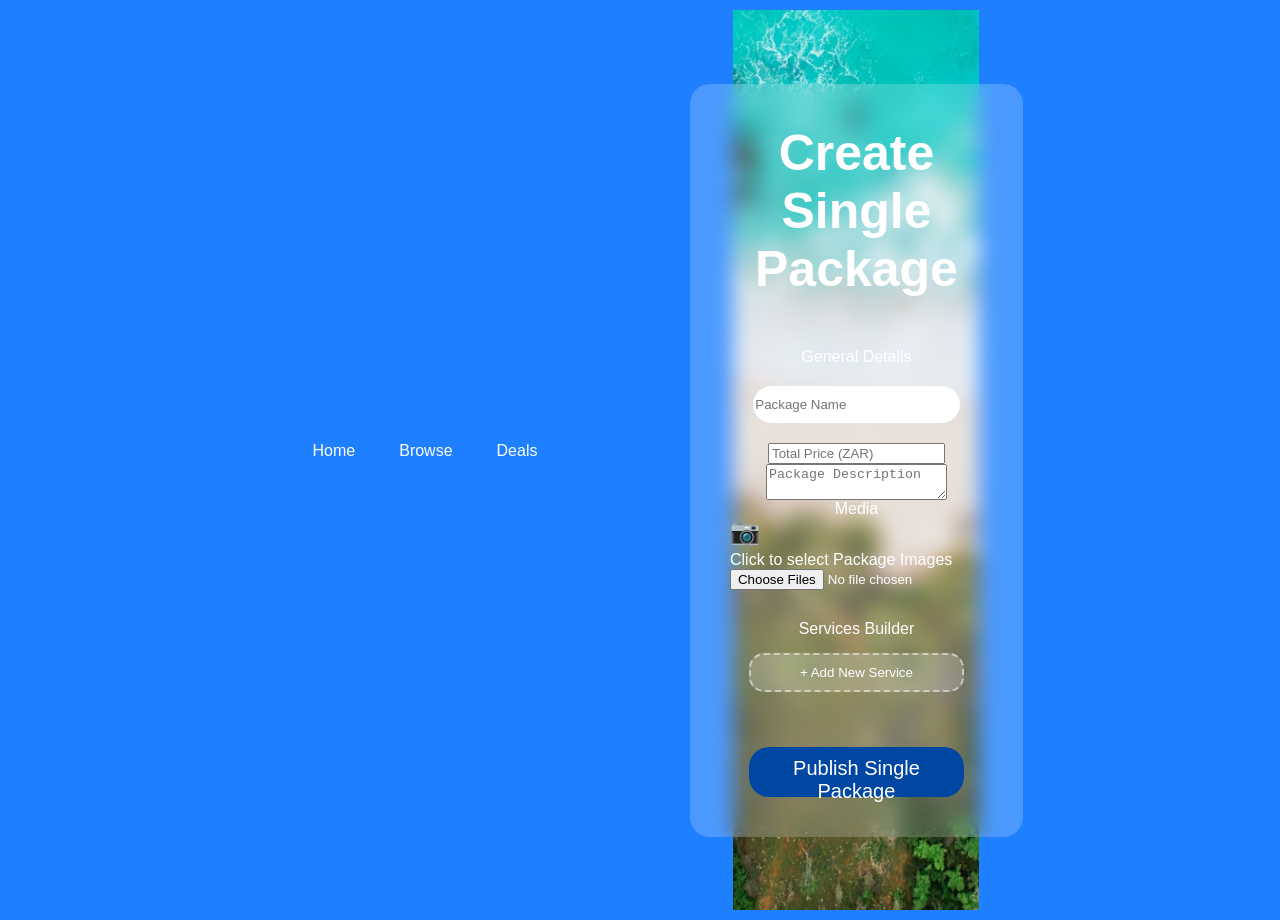
==== addPackageSingle.html @ b052892d "addPackageSingle Where a travel agency can pick prices/add services" ====
<!doctype html>
<html lang="en">
  <head>
    <meta charset="UTF-8">
    <title>Add Single Package</title>
    <link rel="stylesheet" href="css/navbar.css" />
    <link rel="stylesheet" href="css/homePage.css" />
    <link rel="stylesheet" href="css/signUp.css" />
    <link rel="stylesheet" href="css/addPackageSingle.css" />
  </head>
  <body>
    <ul>
      <li><a href="homePage.html">Home</a></li>
      <li><a href="browseProducts.html">Browse</a></li>
      <li><a href="packagesNdeals.html">Deals</a></li>
    </ul>

    <div class="page">
      <div class="left-section"></div>
      
      <div class="right-section">
        <div class="login-card">
          <form action="server/api.php" method="POST" enctype="multipart/form-data">
            <h3 style="text-align: center; width: 100%; margin-top: 0;">Create Single Package</h3>
            
            <div class="section-title">General Details</div>
            <input type="text" name="packageName" placeholder="Package Name" required>
            <input type="number" name="packagePrice" placeholder="Total Price (ZAR)" required>
            <textarea name="packageDescription" placeholder="Package Description" required></textarea>

            <div class="section-title">Media</div>
            <div class="image-upload-container">
              <label for="package-images-single" class="custom-file-upload">
                <span style="font-size: 24px; display: block; margin-bottom: 5px;">📷</span>
                Click to select Package Images
              </label>
              <input type="file" id="package-images-single" class="hidden-upload" name="packageImages[]" accept="image/png, image/jpeg, image/jpg, image/webp" multiple>
              <div id="image-preview-container-single" class="preview-container"></div>
            </div>

            <div class="section-title" style="margin-top: 30px;">Services Builder</div>
            <div id="services-container" style="width: 100%;"></div>

            <button type="button" id="add-service-btn" style="background: rgba(255, 255, 255, 0.2); border: 2px dashed rgba(255, 255, 255, 0.5); color: white; padding: 10px 20px; border-radius: 15px; cursor: pointer; margin: 15px auto; display: block; width: 85%; font-family: 'Inter', sans-serif; transition: 0.3s;">
              + Add New Service
            </button>

            <input type="hidden" name="type" value="addPackageSingle">

            <button type="submit" class="submit" style="margin-top: 40px; width: 85%;">Publish Single Package</button>
          </form>
        </div>
      </div>
    </div>

    <script>
        //Multiple image selector and preview
      document.getElementById('package-images-single').addEventListener('change', function(event) 
      {
        const previewContainer = document.getElementById('image-preview-container-single');
        previewContainer.innerHTML = ''; 
        const files = event.target.files;
        Array.from(files).forEach(file => {
          if (!file.type.startsWith('image/')) return; 
          const reader = new FileReader();
          reader.onload = function(e) {
            const img = document.createElement('img');
            img.src = e.target.result;
            img.classList.add('preview-image');
            previewContainer.appendChild(img);
          }
          reader.readAsDataURL(file);
        });
      });
      //add as many services as you want
      document.getElementById('add-service-btn').addEventListener('click', function() 
      {
        const container = document.getElementById('services-container');
        const index = container.children.length;
        
        const block = document.createElement('div');
        block.style.cssText = 'border: 1px solid rgba(255,255,255,0.2); background: rgba(0,0,0,0.1); padding: 20px; border-radius: 15px; margin: 15px auto; width: 85%; box-sizing: border-box;';
        
        block.innerHTML = `
          <select name="services[${index}][type]" class="service-type" style="width: 100%; margin: 0 auto 15px auto;" required>
            <option value="" disabled selected>Select Service Category</option>
            <option value="accommodation">Accommodation</option>
            <option value="flight">Flight</option>
            <option value="restaurant">Restaurant</option>
            <option value="attraction">Attraction</option>
            <option value="destination">Destination</option>
          </select>
          <div class="dynamic-fields" style="width: 100%;"></div>
          <button type="button" class="remove-service" style="background: rgba(255, 50, 50, 0.7); color: white; border: none; padding: 8px 15px; border-radius: 10px; cursor: pointer; margin-top: 15px; width: 100%;">Remove Service</button>
        `;
        
        container.appendChild(block);
        
        block.querySelector('.service-type').addEventListener('change', function(e) 
        {
          const fieldsDiv = block.querySelector('.dynamic-fields');
          const type = e.target.value;
          
          let specificHTML = '';
          
          if(type === 'flight') 
          {
             specificHTML = `<input type="text" name="services[${index}][flight_number]" placeholder="Flight Number (e.g. FA100)" style="width: 100%; margin: 10px 0;" required>`;
          } 
          else if(type === 'destination') 
          {
             specificHTML = `<textarea name="services[${index}][description]" placeholder="Destination Overview" style="width: 100%; margin: 10px 0; height: 60px;" required></textarea>`;
          } 
          else 
          {
             const capitalizedType = type.charAt(0).toUpperCase() + type.slice(1);
             specificHTML = `<input type="text" name="services[${index}][name]" placeholder="${capitalizedType} Name" style="width: 100%; margin: 10px 0;" required>`;
          }
          
          fieldsDiv.innerHTML = `
            ${specificHTML}
            <input type="text" name="services[${index}][street]" placeholder="Street Address" style="width: 100%; margin: 10px 0;">
            <div style="display: flex; gap: 10px; margin: 10px 0;">
              <input type="text" name="services[${index}][city]" placeholder="City" style="width: 50%; margin: 0;">
              <input type="text" name="services[${index}][code]" placeholder="Postal Code" style="width: 50%; margin: 0;">
            </div>
          `;
        });
        
        block.querySelector('.remove-service').addEventListener('click', function() {
          block.remove();
        });
      });
    </script>
  </body>
</html>
---- css/navbar.css ----
body {
  font-family: "Inter", sans-serif;
  margin: 0;
}

ul {
  list-style-type: none;
  margin: 0;
  padding: 0;
  overflow: hidden;
  background-color: #1F80FF ;
  height: 80px;
}

ul li{
  float: left;
}

ul li a{
  display: block;
  text-decoration: none;
  border-radius: 20px;
  margin: 10px;
  padding: 12px;
  height: 90%;
  color: white;
}

ul li a:hover{
  background-color: rgba(255, 255, 255, 0.2);
}

ul li a.active{
  border-color: 2px solid white;
}
---- css/homePage.css ----
body {
  font-family: "Inter", sans-serif;
}
h2{
  color: #1F80FF;
}

.page{
  display: flex;
  height: 100vh;
  padding: 10px;
}

.left-section{
  width: 40%;
  margin-left: 10px;
  font-size: 60px;

}

.right-section{
  width: 60%;
  background-image: url("../img/tripBack.avif");
  background-size: cover;
  background-position: center;
  display: flex;
  justify-content: center;
  align-items: center;
}

.login-card{
  width: 320px;
  padding: 40px;
  background: rgba(255, 255, 255, 0.2);
  border-radius: 20px;
  backdrop-filter: blur(10px);
  color: white;
}

.login-card h3{
  font-size: 50px;
  color: white;
}
.login-card h4{
  color: white;
}

input[type="text"],
input[type="password"]{
  width: 80%;
  height: 35px;
  margin: 20px;
  border-radius: 20px;
  border:none;
}

a{
  color: #1F80FF;
}
---- css/signUp.css ----
body{
  display: flex;
  justify-content: center;
  align-items:center;
  background-color: #1F80FF;
}
form{
  display:flex;
  flex-direction: column;
  justify-content:center;
  align-items: center;
}

.submit{
  border-radius: 20px;
  border: none;
  width: 90%;
  height: 50px;
  background-color: #0047A3;
  color: white;
  padding: 10px;
  font-size: 20px;
}

.submit:hover{
  cursor: pointer;
  box-shadow: 0px 8px 16px rgb(233, 233, 231);
}
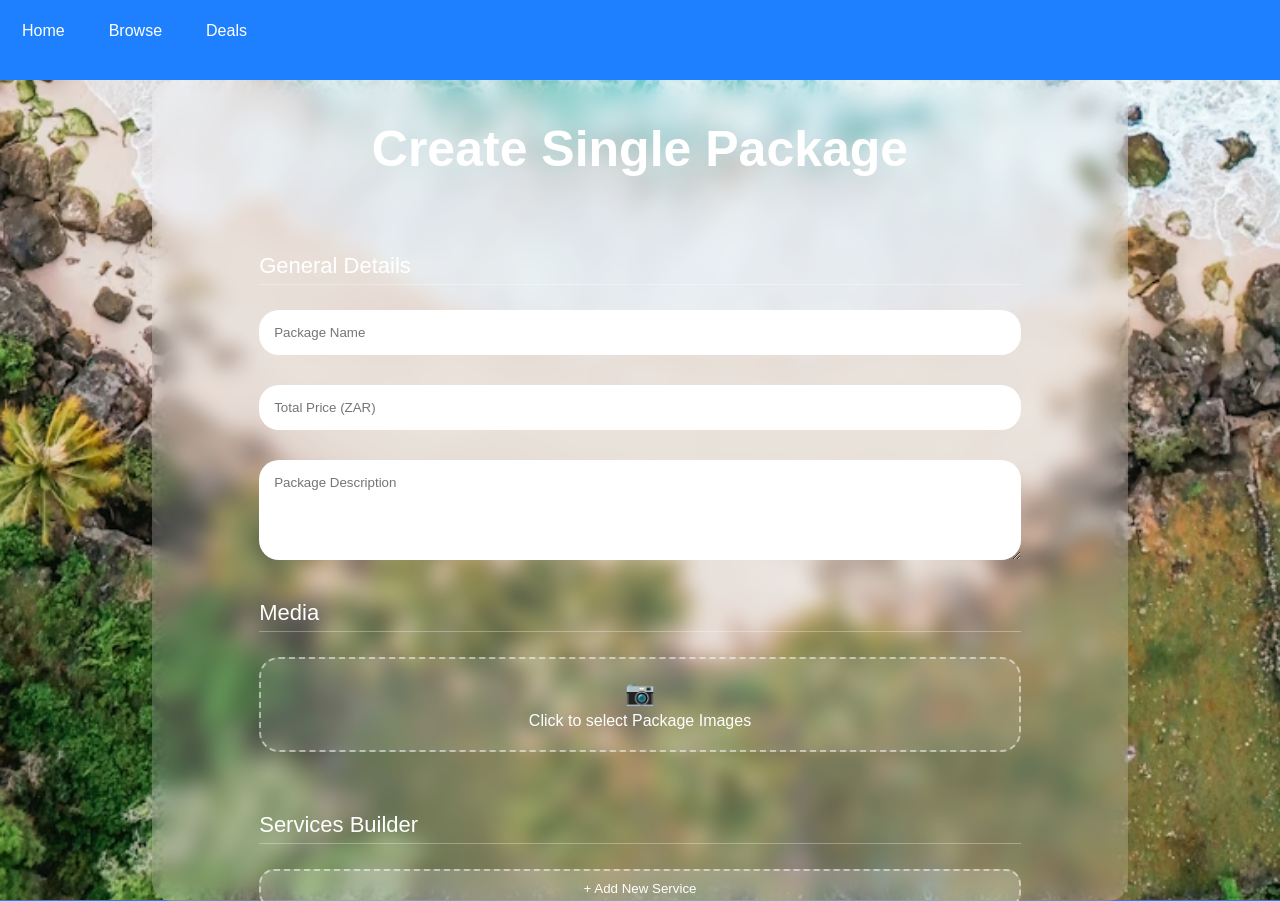
==== commit 9b17ead8: "HTML for TA addpackage" ====
--- a/addPackageSingle.html
+++ b/addPackageSingle.html
@@ -53,84 +53,6 @@
       </div>
     </div>
 
-    <script>
-        //Multiple image selector and preview
-      document.getElementById('package-images-single').addEventListener('change', function(event) 
-      {
-        const previewContainer = document.getElementById('image-preview-container-single');
-        previewContainer.innerHTML = ''; 
-        const files = event.target.files;
-        Array.from(files).forEach(file => {
-          if (!file.type.startsWith('image/')) return; 
-          const reader = new FileReader();
-          reader.onload = function(e) {
-            const img = document.createElement('img');
-            img.src = e.target.result;
-            img.classList.add('preview-image');
-            previewContainer.appendChild(img);
-          }
-          reader.readAsDataURL(file);
-        });
-      });
-      //add as many services as you want
-      document.getElementById('add-service-btn').addEventListener('click', function() 
-      {
-        const container = document.getElementById('services-container');
-        const index = container.children.length;
-        
-        const block = document.createElement('div');
-        block.style.cssText = 'border: 1px solid rgba(255,255,255,0.2); background: rgba(0,0,0,0.1); padding: 20px; border-radius: 15px; margin: 15px auto; width: 85%; box-sizing: border-box;';
-        
-        block.innerHTML = `
-          <select name="services[${index}][type]" class="service-type" style="width: 100%; margin: 0 auto 15px auto;" required>
-            <option value="" disabled selected>Select Service Category</option>
-            <option value="accommodation">Accommodation</option>
-            <option value="flight">Flight</option>
-            <option value="restaurant">Restaurant</option>
-            <option value="attraction">Attraction</option>
-            <option value="destination">Destination</option>
-          </select>
-          <div class="dynamic-fields" style="width: 100%;"></div>
-          <button type="button" class="remove-service" style="background: rgba(255, 50, 50, 0.7); color: white; border: none; padding: 8px 15px; border-radius: 10px; cursor: pointer; margin-top: 15px; width: 100%;">Remove Service</button>
-        `;
-        
-        container.appendChild(block);
-        
-        block.querySelector('.service-type').addEventListener('change', function(e) 
-        {
-          const fieldsDiv = block.querySelector('.dynamic-fields');
-          const type = e.target.value;
-          
-          let specificHTML = '';
-          
-          if(type === 'flight') 
-          {
-             specificHTML = `<input type="text" name="services[${index}][flight_number]" placeholder="Flight Number (e.g. FA100)" style="width: 100%; margin: 10px 0;" required>`;
-          } 
-          else if(type === 'destination') 
-          {
-             specificHTML = `<textarea name="services[${index}][description]" placeholder="Destination Overview" style="width: 100%; margin: 10px 0; height: 60px;" required></textarea>`;
-          } 
-          else 
-          {
-             const capitalizedType = type.charAt(0).toUpperCase() + type.slice(1);
-             specificHTML = `<input type="text" name="services[${index}][name]" placeholder="${capitalizedType} Name" style="width: 100%; margin: 10px 0;" required>`;
-          }
-          
-          fieldsDiv.innerHTML = `
-            ${specificHTML}
-            <input type="text" name="services[${index}][street]" placeholder="Street Address" style="width: 100%; margin: 10px 0;">
-            <div style="display: flex; gap: 10px; margin: 10px 0;">
-              <input type="text" name="services[${index}][city]" placeholder="City" style="width: 50%; margin: 0;">
-              <input type="text" name="services[${index}][code]" placeholder="Postal Code" style="width: 50%; margin: 0;">
-            </div>
-          `;
-        });
-        
-        block.querySelector('.remove-service').addEventListener('click', function() {
-          block.remove();
-        });
-      });
-    </script>
+    <script src="js/addPackage.js"></script>
   </body>
 </html>
--- a/css/addPackageSingle.css
+++ b/css/addPackageSingle.css
@@ -0,0 +1,145 @@
+html, body {
+  margin: 0 ;
+  padding: 0 ;
+  width: 100% ;
+  height: 100% ;
+  display: block ; 
+}
+
+.page {
+  padding: 0 ;
+  margin: 0 ;
+  width: 100% ;
+  height: calc(100vh - 80px) ;
+  display: flex ;
+}
+
+.left-section {
+  display: none ;
+}
+
+.right-section {
+  width: 100% ;
+  height: 100% ;
+  background-attachment: fixed ;
+  display: flex ;
+  justify-content: center ;
+  align-items: center ;
+  box-sizing: border-box ;
+  padding: 20px 0 ;
+}
+
+.login-card {
+  width: 70% ;
+  max-width: 900px ;
+  height: 95% ;
+  max-height: 800px ;
+  padding: 40px ;
+  overflow-y: auto ;
+  display: flex ;
+  flex-direction: column ;
+  align-items: center ;
+}
+
+form {
+  width: 100% ;
+}
+
+input[type="text"],
+input[type="number"],
+input[type="date"],
+input[type="search"],
+select,
+textarea {
+  width: 85% ;
+  height: 45px ;
+  margin: 15px auto ;
+  border-radius: 20px ;
+  border: none ;
+  font-family: "Inter", sans-serif ;
+  padding: 0 15px ;
+  display: block ;
+  box-sizing: border-box ;
+}
+
+select {
+  color: #333 ;
+  background: white ;
+  cursor: pointer ;
+}
+
+textarea {
+  height: 100px ;
+  padding-top: 15px ;
+  resize: vertical ;
+}
+
+.section-title {
+  width: 85% ;
+  margin: 25px auto 10px auto ;
+  text-align: left ;
+  font-size: 22px ;
+  color: white ;
+  border-bottom: 1px solid rgba(255,255,255,0.3) ;
+  padding-bottom: 5px ;
+}
+
+.login-card::-webkit-scrollbar {
+  width: 8px ;
+}
+
+.login-card::-webkit-scrollbar-thumb {
+  background: rgba(255, 255, 255, 0.5) ;
+  border-radius: 10px ;
+}
+
+.image-upload-container {
+  width: 85% ;
+  margin: 15px auto ;
+  display: flex ;
+  flex-direction: column ;
+}
+
+.custom-file-upload {
+  border: 2px dashed rgba(255, 255, 255, 0.5) ;
+  border-radius: 20px ;
+  display: inline-block ;
+  padding: 20px 15px ;
+  cursor: pointer ;
+  text-align: center ;
+  background: rgba(255, 255, 255, 0.1) ;
+  color: white ;
+  font-family: "Inter", sans-serif ;
+}
+
+.custom-file-upload:hover {
+  background: rgba(255, 255, 255, 0.2) ;
+  border-color: rgba(255, 255, 255, 0.9) ;
+}
+
+input[type="file"].hidden-upload {
+  display: none ;
+}
+
+.preview-container {
+  display: flex ;
+  flex-wrap: wrap ;
+  gap: 15px ;
+  margin-top: 15px ;
+  justify-content: center ;
+  width: 100% ;
+}
+
+.preview-image {
+  width: 90px ;
+  height: 90px ;
+  object-fit: cover ;
+  border-radius: 12px ;
+  border: 2px solid rgba(255, 255, 255, 0.4) ;
+  box-shadow: 0 4px 6px rgba(0, 0, 0, 0.1) ;
+  transition: transform 0.2s ease ;
+}
+
+.preview-image:hover {
+  transform: scale(1.05) ;
+}
